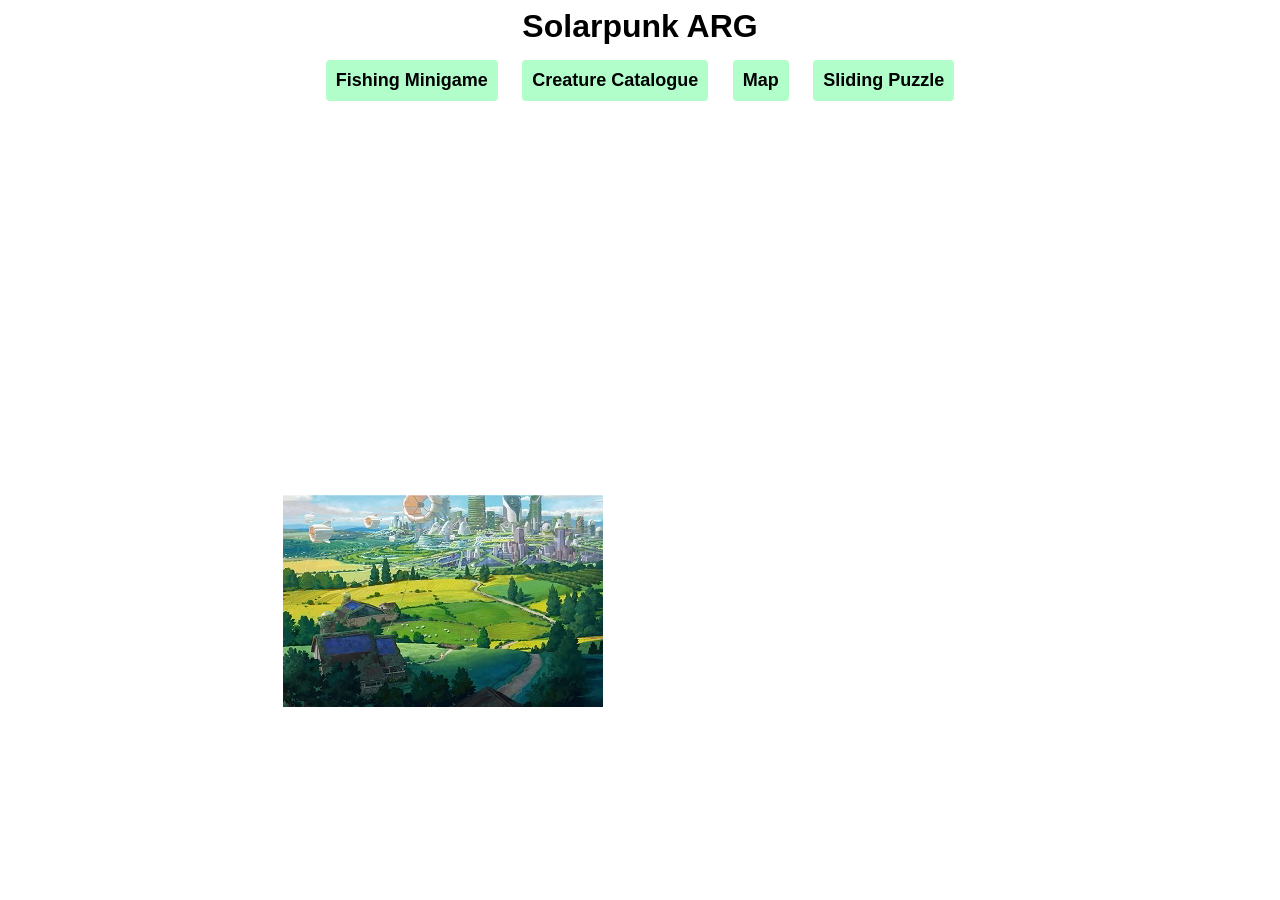
==== index.html @ 028ff918 "added slider game" ====
<!DOCTYPE html>
<html lang="en">
    <head>
        <meta charset="UTF-8">
        <meta name="viewport" content="width=device-width, initial-scale=1.0">
        <title>Solarpunk ARG</title>
        <link rel="stylesheet" href="styles.css">
        <script src="bounce.js"></script>
    </head>
    <body>
        <div id="header">
            <h1>Solarpunk ARG</h1>
            <div id="navbar">
                <a href="dev.html">
                    <button class="navbutton">Fishing Minigame</button>
                </a>
                <a href="dev.html">
                    <button class="navbutton">Creature Catalogue</button>
                </a>
                <a href="dev.html">
                    <button class="navbutton">Map</button>
                </a>
                <a href="Slider/slider.html">
                    <button class="navbutton">Sliding Puzzle</button>
                </a>
            </div>
        </div>

        <div id="bouncebox">
            <div id="img"></div>
        </div>
    </body>
</html>
---- styles.css ----
:root {
    --button-color: rgb(177, 254, 203);
    --button-hover: rgb(164, 239, 189);
}

body {
    text-align: center;   
    font-family: Helvetica, sans-serif;
}

h1 {
    margin-block: 5px;
}

#navbar {
    display: block;
    margin: auto auto;
    width: 90%;
    height: 7%;
    text-align: center;
}

a {
    text-decoration: none !important;
}

.navbutton {
    font-size: large;
    font-weight: bold;
    display: inline;
    padding-inline: 10px;
    padding-block: 10px;
    border: none;
    border-radius: 4px;
    background-color: var(--button-color);
    margin: 10px 10px;
}

.navbutton:hover {
    background-color: var(--button-hover);
    cursor: pointer;
    box-shadow: 2px 2px 3px 0px rgba(0,0,0,0.5);;
}

#img {
    position: absolute;
    left: 50px;
    top: 50px;
    height: 212px;
    width: 320px;
    background-image: url("solarpunk.png");
    background-repeat: no-repeat;
    background-position: center;
}

#bouncebox {
    height: 80vh;
    width: 90vw;
}
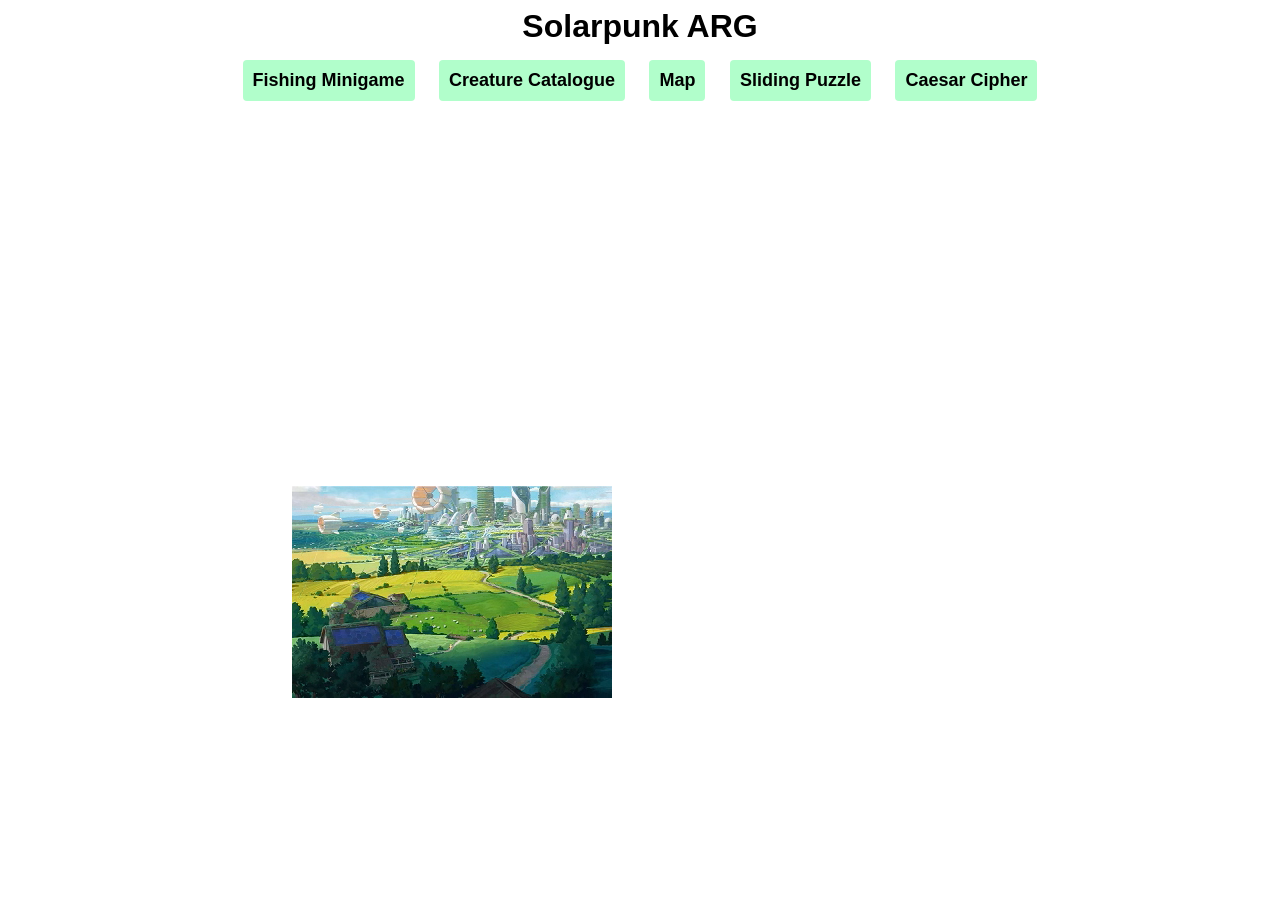
==== commit 8f947a96: "Initial Stuff for Caesar Cipher Page, Caesar folder, js, html, and letter shift function" ====
--- a/index.html
+++ b/index.html
@@ -23,6 +23,9 @@
                 <a href="Slider/slider.html">
                     <button class="navbutton">Sliding Puzzle</button>
                 </a>
+                <a href="Caesar/caesar.html">
+                    <button class="navbutton">Caesar Cipher</button>
+                </a>
             </div>
         </div>
 
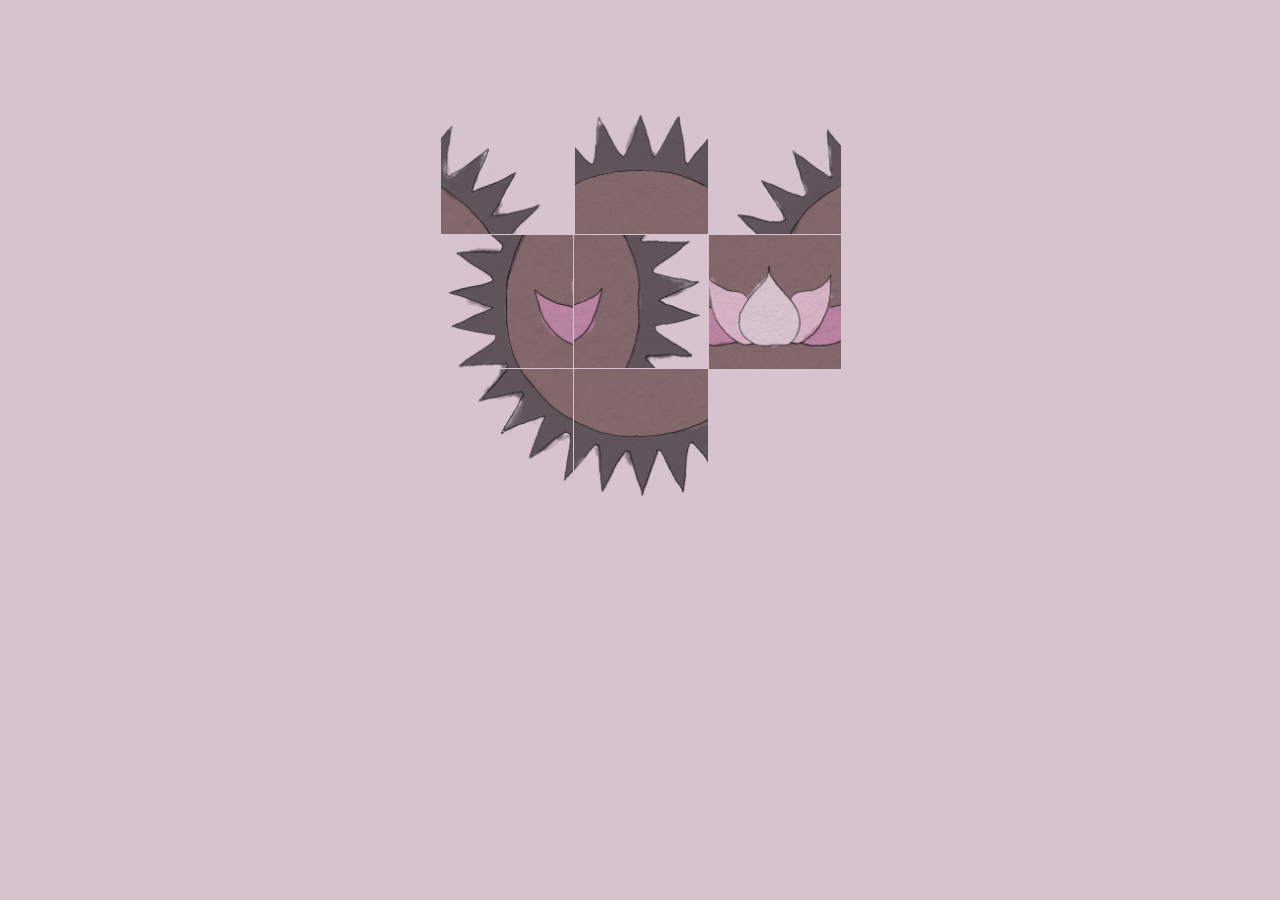
==== commit 5c590fae: "changed sliding puzzle to be entrance to website" ====
--- a/index.html
+++ b/index.html
@@ -2,35 +2,42 @@
 <html lang="en">
     <head>
         <meta charset="UTF-8">
-        <meta name="viewport" content="width=device-width, initial-scale=1.0">
-        <title>Solarpunk ARG</title>
-        <link rel="stylesheet" href="styles.css">
-        <script src="bounce.js"></script>
+        <title>Picture puzzle game</title>
+        <script src="Slider/app.js" type="module"></script>
+        <link rel="stylesheet" href="Slider/slider.css">
     </head>
-    <body>
-        <div id="header">
-            <h1>Solarpunk ARG</h1>
-            <div id="navbar">
-                <a href="dev.html">
-                    <button class="navbutton">Fishing Minigame</button>
-                </a>
-                <a href="dev.html">
-                    <button class="navbutton">Creature Catalogue</button>
-                </a>
-                <a href="dev.html">
-                    <button class="navbutton">Map</button>
-                </a>
-                <a href="Slider/slider.html">
-                    <button class="navbutton">Sliding Puzzle</button>
-                </a>
-                <a href="Caesar/caesar.html">
-                    <button class="navbutton">Caesar Cipher</button>
-                </a>
+
+    <body class="body">
+        <a href="home.html">
+            <button class="secret">Secret Button</button>
+        </a>
+        <div id="puzzle-wrapper">
+            <div>
+                <!-- <h1>3x3</h1> -->
+            </div>
+            <div>
+                <!-- <h1>4x4</h1> -->
             </div>
         </div>
 
-        <div id="bouncebox">
-            <div id="img"></div>
+
+
+    <!-- Modal -->
+    <!-- <div id="success-modal" class="modal-wrapper" style="display: none">
+        <div class="modal">
+            <div class="head">
+                <a class="btn-close trigger" href="#">
+                    <i class="fa fa-times" aria-hidden="true"></i>
+                </a>
+            </div>
+            <div class="content">
+                <div class="good-job">
+                    <i class="fa fa-thumbs-o-up" aria-hidden="true"></i>
+                    <h1>Good Job!</h1>
+                </div>
+            </div>
         </div>
+    </div> -->
+
     </body>
 </html>
--- a/Slider/slider.css
+++ b/Slider/slider.css
@@ -0,0 +1,25 @@
+#puzzle-wrapper {
+    margin: auto auto;
+    width: 90%;
+}
+
+body {
+    background-color: #d7c3cd;
+}
+
+.secret{
+    color: #d7c3cd;
+    padding: 25px;
+    border: none;
+    background-color: #d7c3cd;
+    margin: 10px 10px;
+    position: absolute;
+}
+
+.secret:hover {
+    cursor: pointer;
+}
+
+.tile:hover {
+    cursor: pointer;
+}
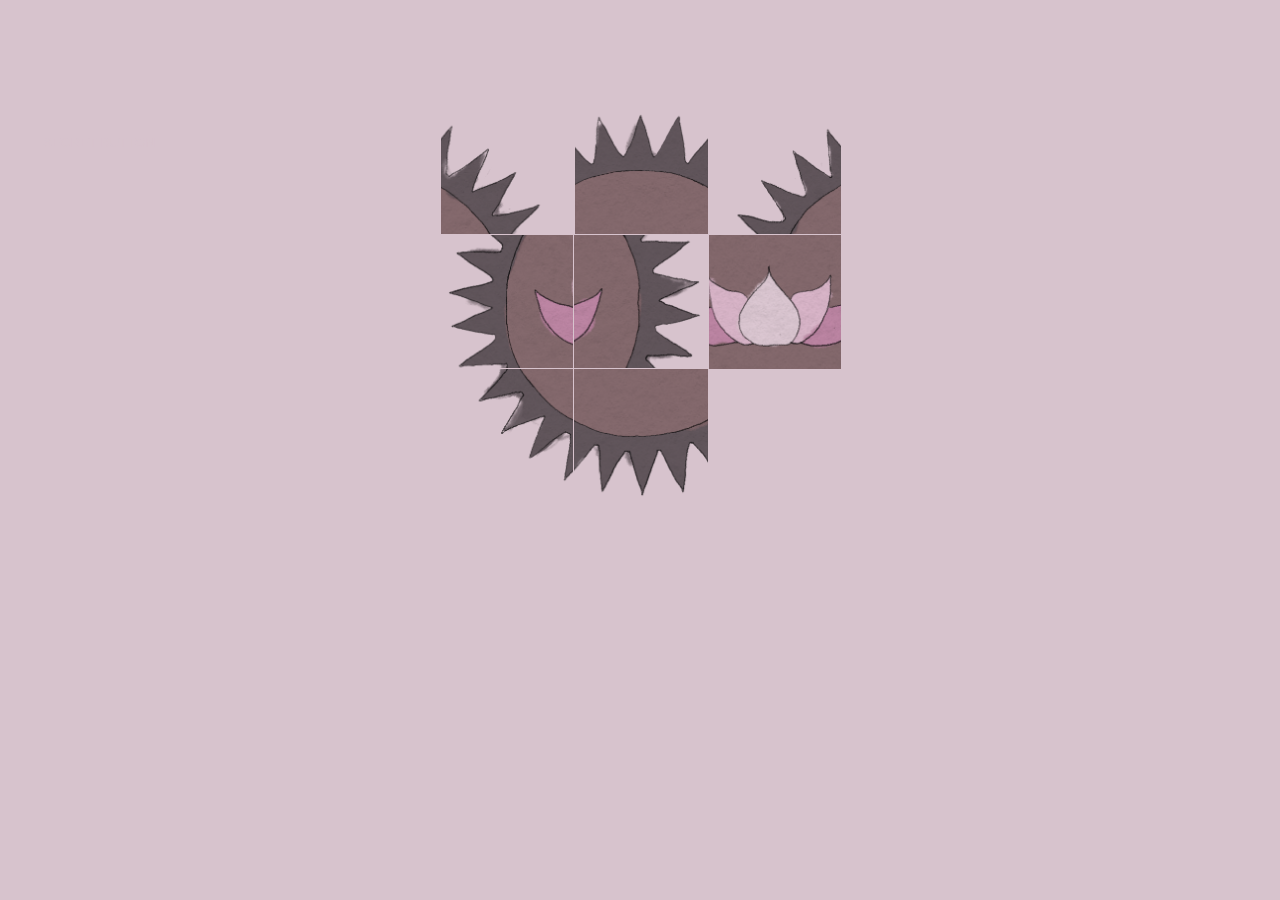
==== commit c61561b8: "font added, homepage tweaked to include mission space" ====
--- a/index.html
+++ b/index.html
@@ -2,21 +2,18 @@
 <html lang="en">
     <head>
         <meta charset="UTF-8">
-        <title>Picture puzzle game</title>
+        <title>Pass our test boy</title>
         <script src="Slider/app.js" type="module"></script>
         <link rel="stylesheet" href="Slider/slider.css">
     </head>
 
     <body class="body">
         <a href="home.html">
-            <button class="secret">Secret Button</button>
+            <button class="secret">SECRET BUTTON</button>
         </a>
         <div id="puzzle-wrapper">
             <div>
                 <!-- <h1>3x3</h1> -->
-            </div>
-            <div>
-                <!-- <h1>4x4</h1> -->
             </div>
         </div>
 
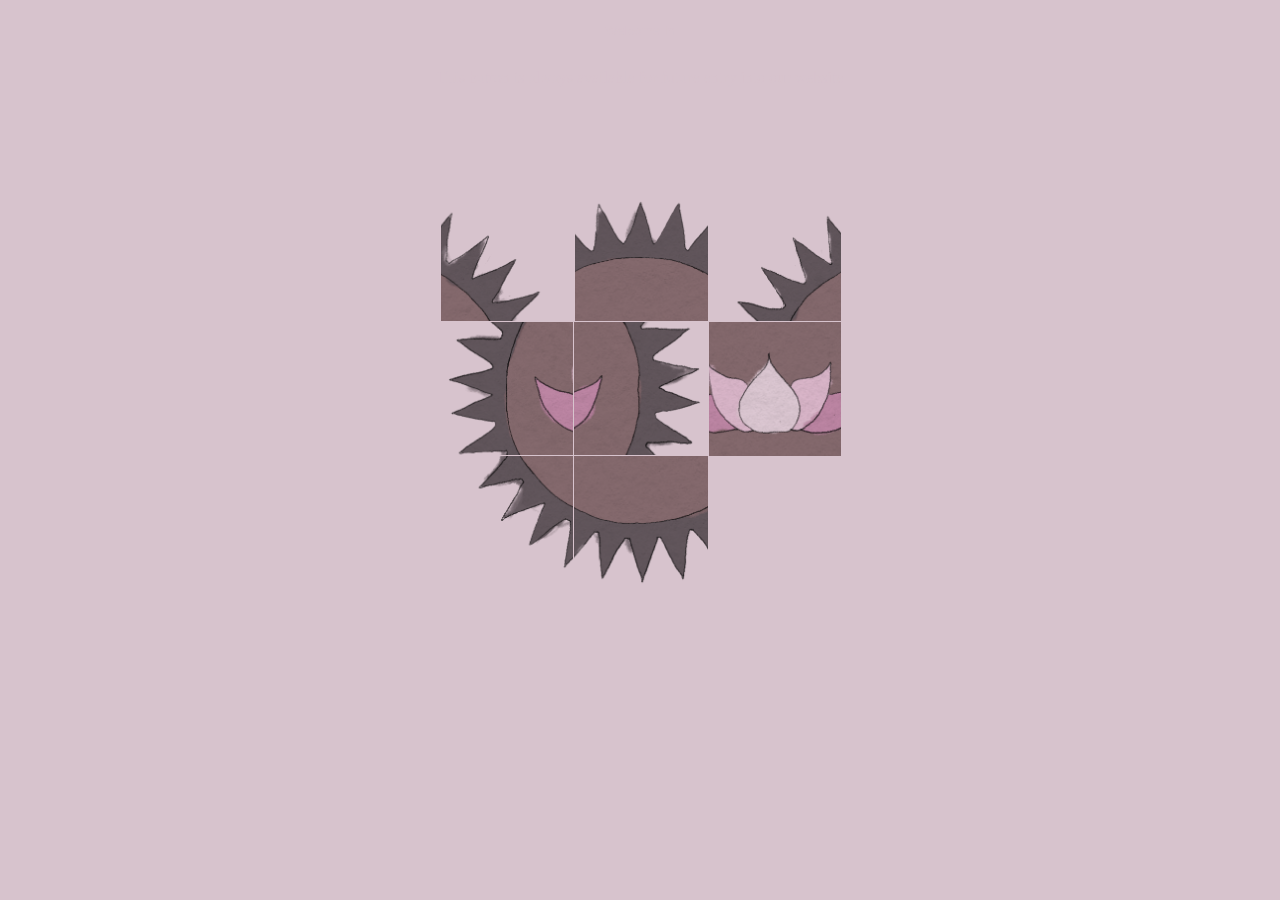
==== commit a8bcf48e: "secret button now visible when puzzle solved" ====
--- a/index.html
+++ b/index.html
@@ -8,33 +8,18 @@
     </head>
 
     <body class="body">
-        <a href="home.html">
-            <button class="secret">SECRET BUTTON</button>
-        </a>
+        <div class="secret">
+            <a href="home.html">
+                <button class="secret-button" id="secret">Welcome In</button>
+            </a>
+            <p>This button is always available for future entry into our website</p>            
+        </div>
+
         <div id="puzzle-wrapper">
             <div>
                 <!-- <h1>3x3</h1> -->
             </div>
         </div>
 
-
-
-    <!-- Modal -->
-    <!-- <div id="success-modal" class="modal-wrapper" style="display: none">
-        <div class="modal">
-            <div class="head">
-                <a class="btn-close trigger" href="#">
-                    <i class="fa fa-times" aria-hidden="true"></i>
-                </a>
-            </div>
-            <div class="content">
-                <div class="good-job">
-                    <i class="fa fa-thumbs-o-up" aria-hidden="true"></i>
-                    <h1>Good Job!</h1>
-                </div>
-            </div>
-        </div>
-    </div> -->
-
     </body>
 </html>
--- a/Slider/slider.css
+++ b/Slider/slider.css
@@ -7,13 +7,30 @@
     background-color: #d7c3cd;
 }
 
-.secret{
+a {
+    text-decoration: none !important;
+}
+
+.secret {
+    text-align: center;
     color: #d7c3cd;
-    padding: 25px;
+    margin: auto auto;
+    display: block;
+    width: 80%;
+}
+
+.secret-button{
+    color: #d7c3cd;
+    padding: 15px;
     border: none;
     background-color: #d7c3cd;
-    margin: 10px 10px;
-    position: absolute;
+    margin: auto auto;
+    display: block;
+}
+
+.visible {
+    color: black;
+    border: 1px solid black;
 }
 
 .secret:hover {
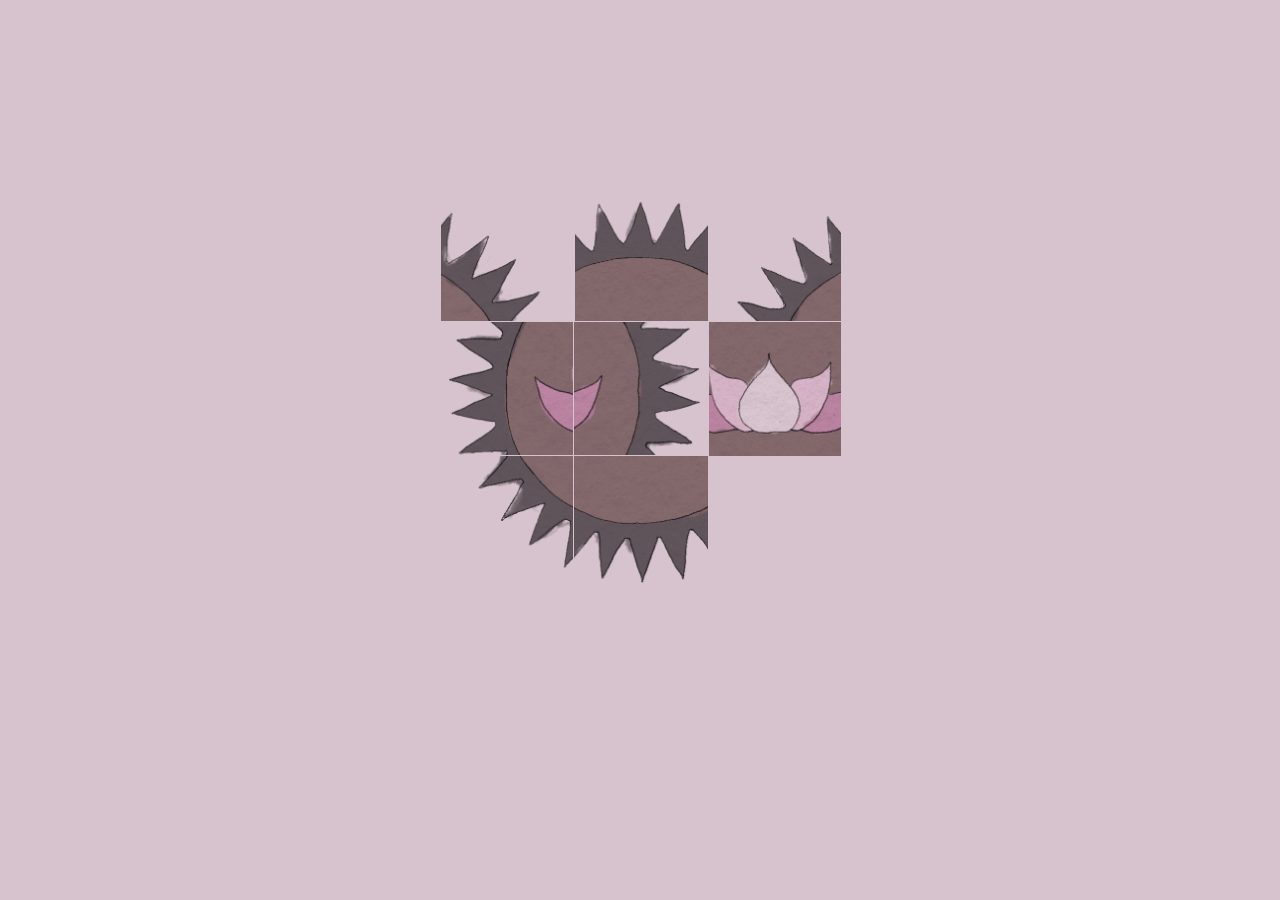
==== commit 5775d527: "removed bouncebox and started styling" ====
--- a/index.html
+++ b/index.html
@@ -12,7 +12,7 @@
             <a href="home.html">
                 <button class="secret-button" id="secret">Welcome In</button>
             </a>
-            <p>This button is always available for future entry into our website</p>            
+            <p>This button, even if invisible, is always available for future entry into our website</p>            
         </div>
 
         <div id="puzzle-wrapper">
--- a/Slider/slider.css
+++ b/Slider/slider.css
@@ -11,6 +11,10 @@
     text-decoration: none !important;
 }
 
+.a:hover {
+    cursor: pointer;
+}
+
 .secret {
     text-align: center;
     color: #d7c3cd;
@@ -19,13 +23,14 @@
     width: 80%;
 }
 
+
 .secret-button{
     color: #d7c3cd;
     padding: 15px;
     border: none;
     background-color: #d7c3cd;
     margin: auto auto;
-    display: block;
+    display: inline-block;
 }
 
 .visible {
@@ -33,7 +38,7 @@
     border: 1px solid black;
 }
 
-.secret:hover {
+.secret-button:hover {
     cursor: pointer;
 }
 
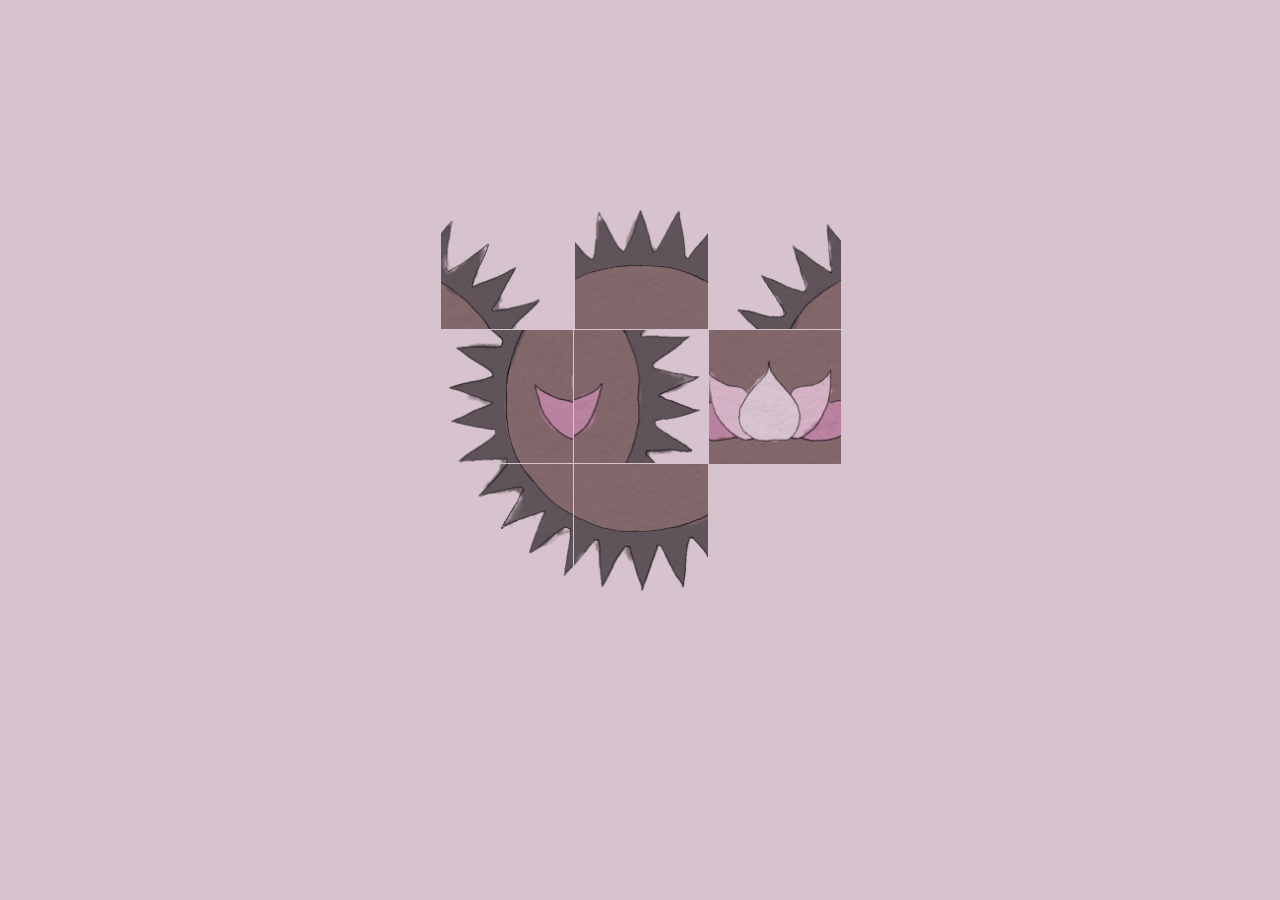
==== commit bd0734bb: "added favicon" ====
--- a/index.html
+++ b/index.html
@@ -5,8 +5,10 @@
         <title>Pass our test boy</title>
         <script src="Slider/app.js" type="module"></script>
         <link rel="stylesheet" href="Slider/slider.css">
+        <link rel="icon" href="Slider/non_corporate_logo.png">
     </head>
-
+    <script data-goatcounter="https://re-energex.goatcounter.com/count"
+        async src="//gc.zgo.at/count.js"></script>
     <body class="body">
         <div class="secret">
             <a href="home.html">
--- a/Slider/slider.css
+++ b/Slider/slider.css
@@ -31,6 +31,7 @@
     background-color: #d7c3cd;
     margin: auto auto;
     display: inline-block;
+    font-size: 20px;
 }
 
 .visible {
@@ -45,3 +46,14 @@
 .tile:hover {
     cursor: pointer;
 }
+
+@media only screen and (max-width: 600px) {
+    .secret {
+        font-size: 30px;
+    }
+
+    .secret-button{
+        margin: 20px auto;
+        font-size: 20px;
+    }
+}
